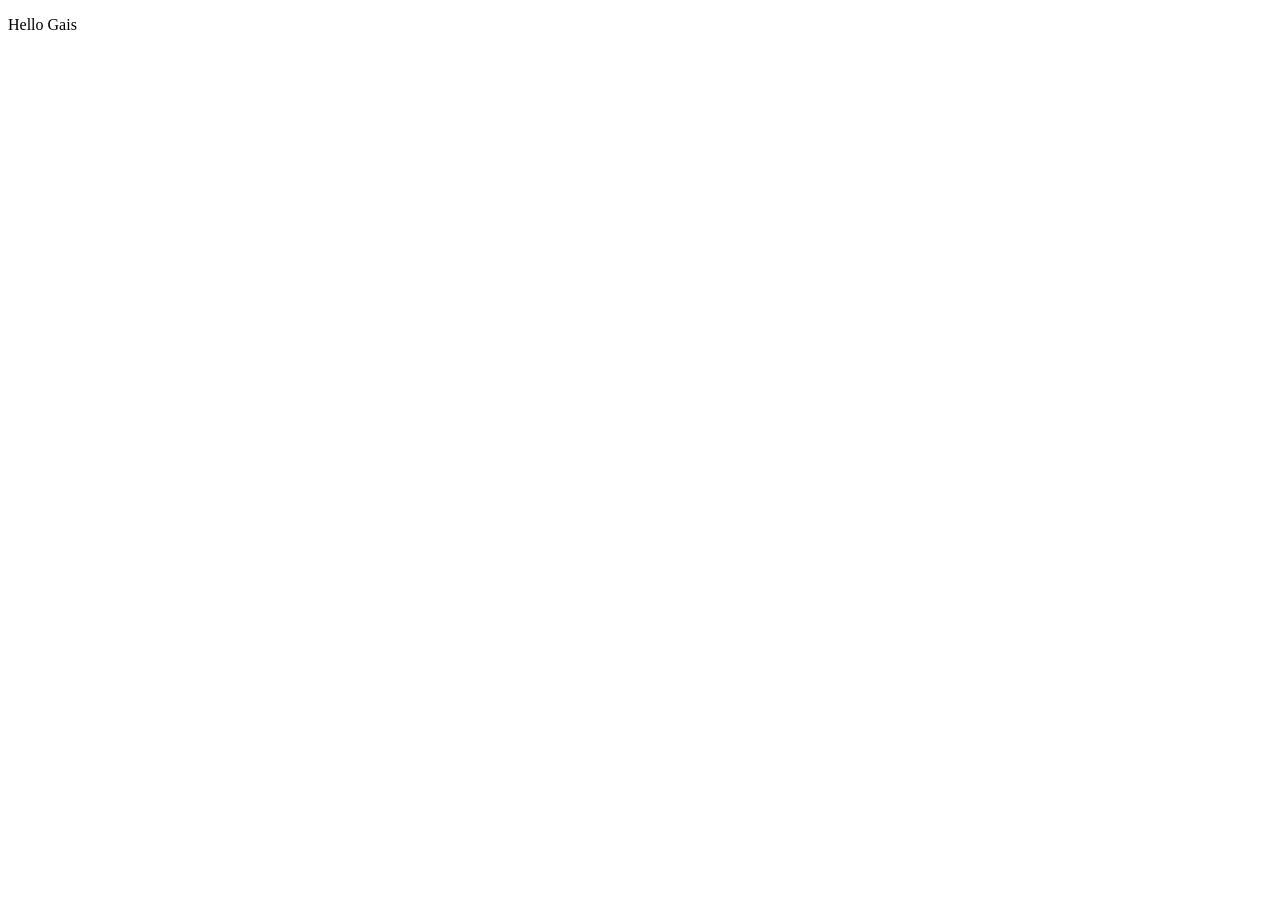
==== Bonotan.html @ 842a0441 "Initial Commit" ====
<!DOCTYPE html>
<html lang="en">
<head>
    <meta charset="UTF-8">
    <meta name="viewport" content="width=device-width, initial-scale=1.0">
    <title>Xel Visual.com</title>
</head>
<body>
    <p>Hello Gais</p>
    
</body>
</html>
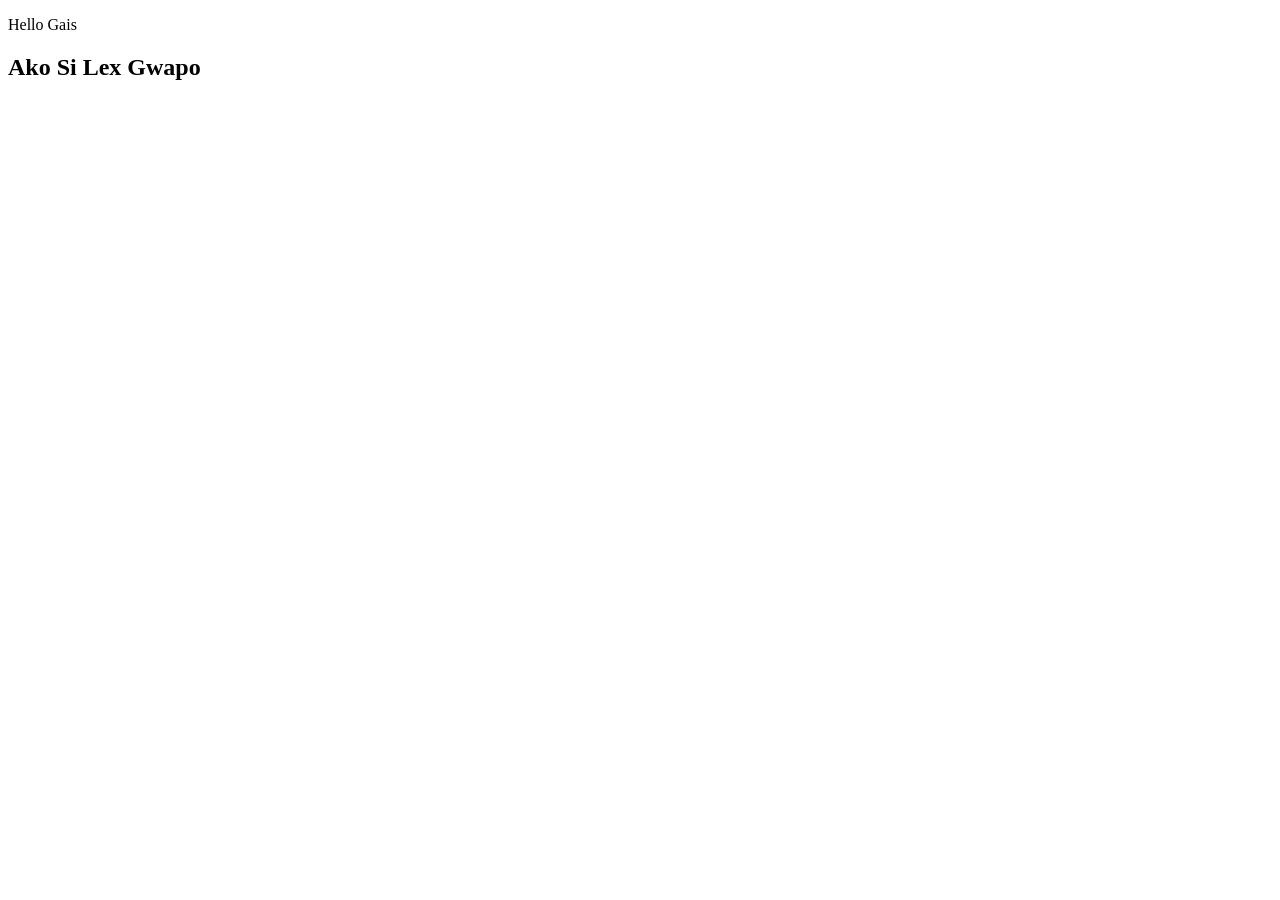
==== commit 6ba7b452: "updated website" ====
--- a/Bonotan.html
+++ b/Bonotan.html
@@ -3,10 +3,11 @@
 <head>
     <meta charset="UTF-8">
     <meta name="viewport" content="width=device-width, initial-scale=1.0">
-    <title>Xel Visual.com</title>
+    <title>Xel Visual.com - Change 1</title>
 </head>
 <body>
     <p>Hello Gais</p>
+    <h2>Ako Si Lex Gwapo</h2>
     
 </body>
 </html>
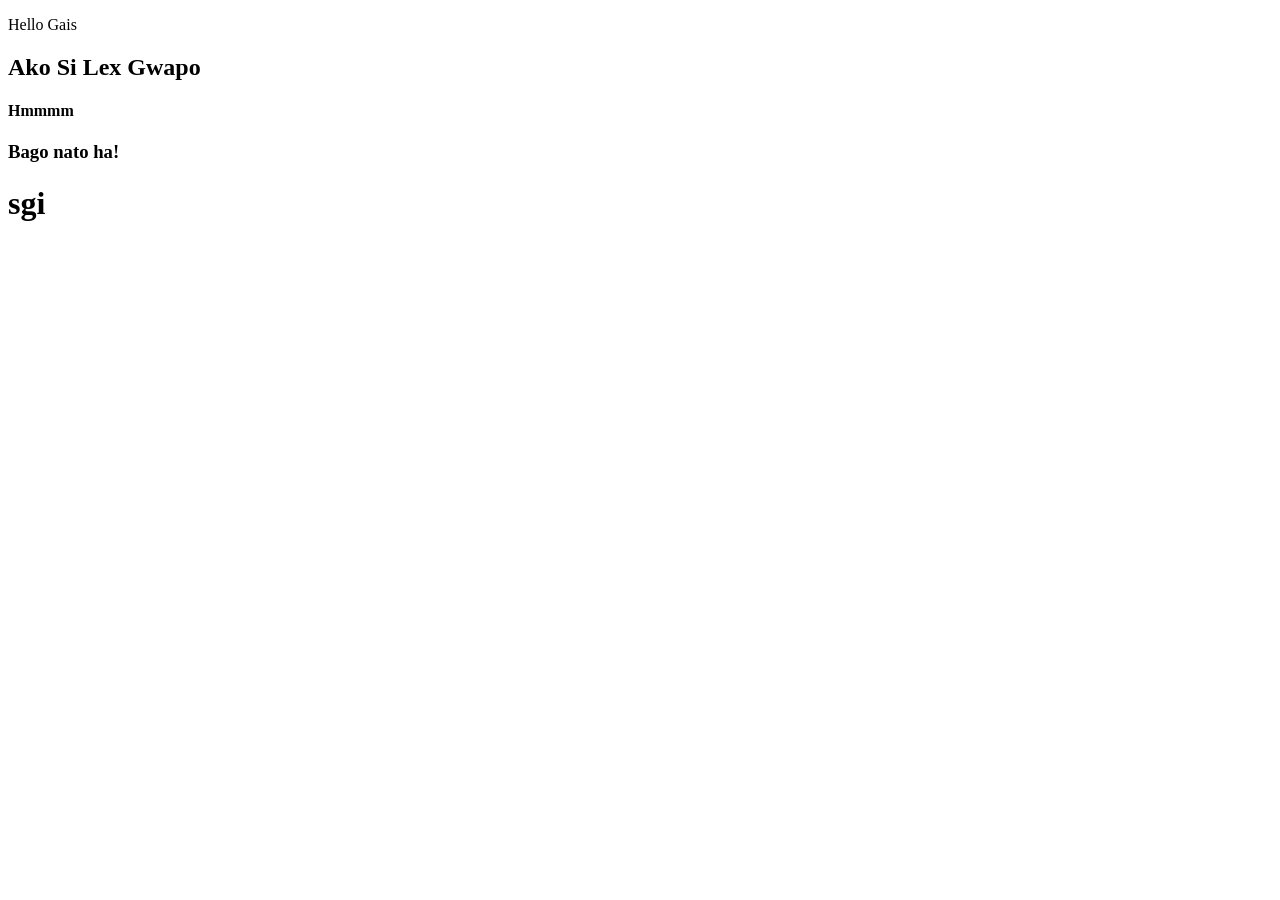
==== commit e5a9393b: "Updated nani" ====
--- a/Bonotan.html
+++ b/Bonotan.html
@@ -3,11 +3,14 @@
 <head>
     <meta charset="UTF-8">
     <meta name="viewport" content="width=device-width, initial-scale=1.0">
-    <title>Xel Visual.com - Change 1</title>
+    <title>Xel Visual.com</title>
 </head>
 <body>
     <p>Hello Gais</p>
     <h2>Ako Si Lex Gwapo</h2>
+    <h4>Hmmmm</h4>
+    <h3>Bago nato ha!</h3>
+    <h1>sgi</h1>
     
 </body>
 </html>
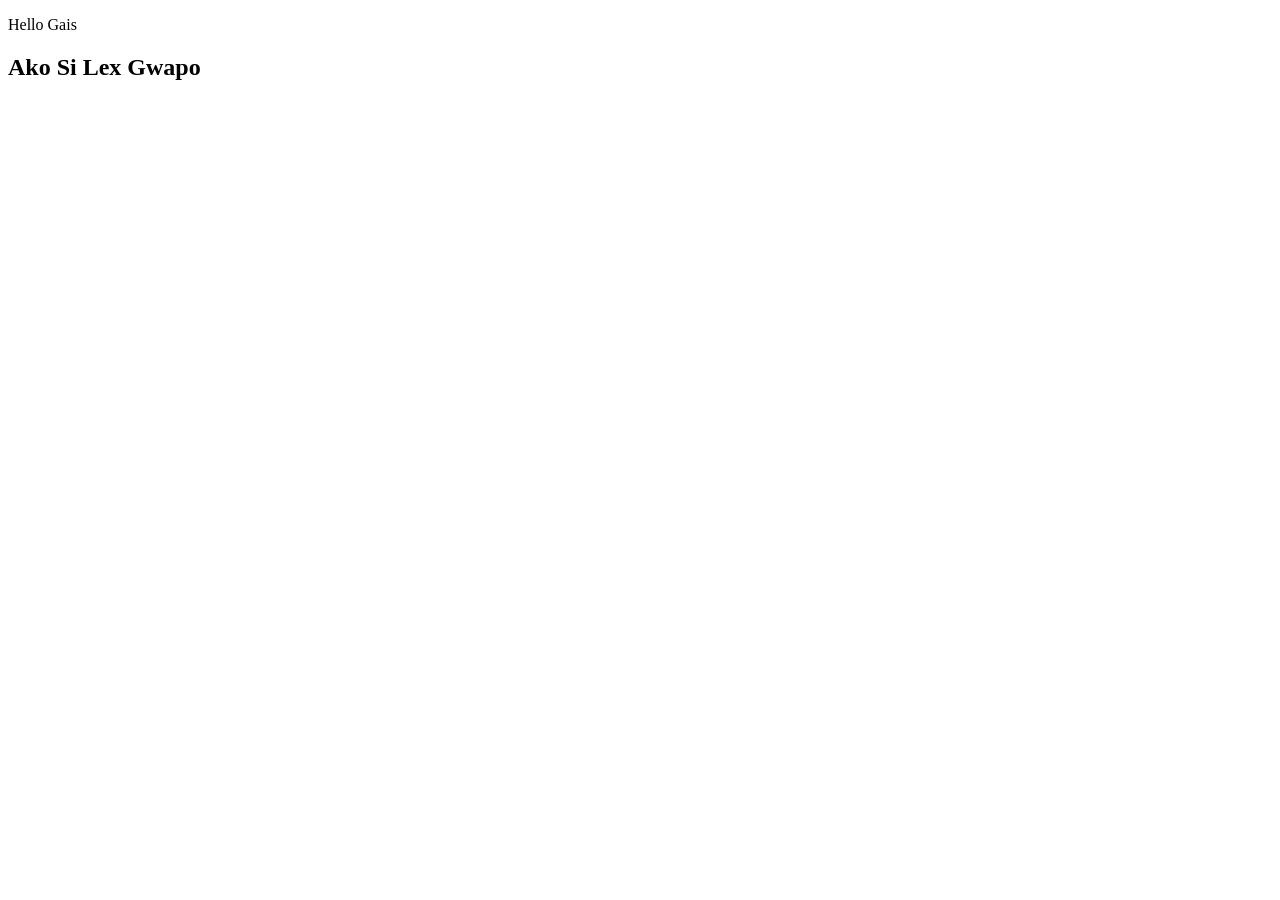
==== commit 2ad633a6: "Balik sa sugod" ====
--- a/Bonotan.html
+++ b/Bonotan.html
@@ -8,9 +8,6 @@
 <body>
     <p>Hello Gais</p>
     <h2>Ako Si Lex Gwapo</h2>
-    <h4>Hmmmm</h4>
-    <h3>Bago nato ha!</h3>
-    <h1>sgi</h1>
     
 </body>
 </html>
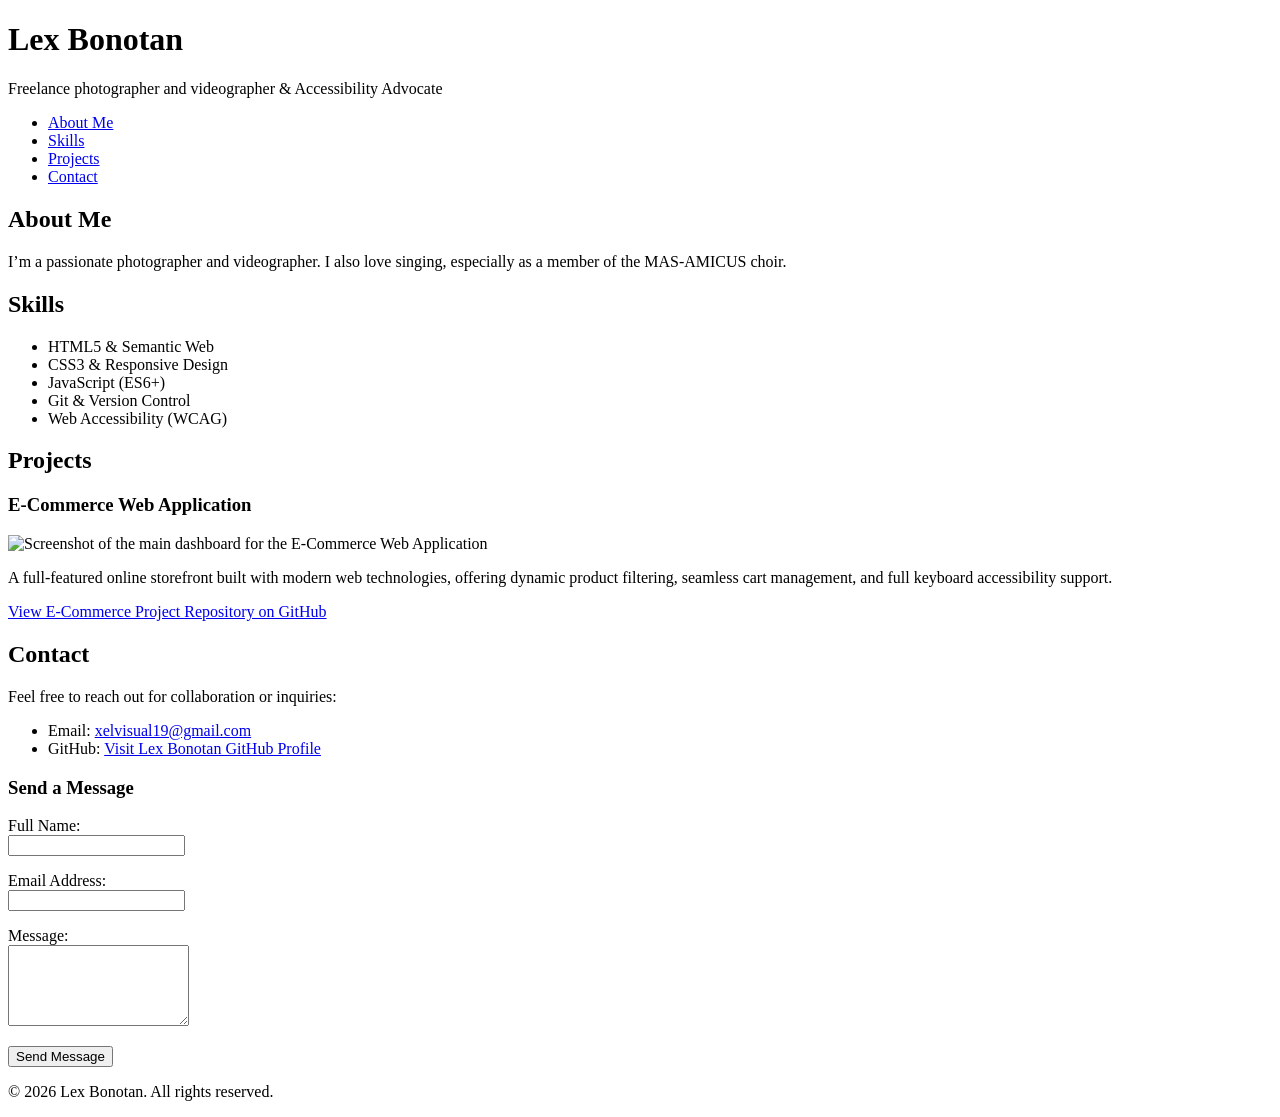
==== commit b09cd721: "Updated Bonotan_HTML" ====
--- a/Bonotan.html
+++ b/Bonotan.html
@@ -3,11 +3,84 @@
 <head>
     <meta charset="UTF-8">
     <meta name="viewport" content="width=device-width, initial-scale=1.0">
-    <title>Xel Visual.com</title>
+    <title>Lex Bonotan - Xel Visual</title>
+    <meta name="description" content="Personal portfolio of Lex Bonotan, a Freelance photographer and a videographer">
 </head>
 <body>
-    <p>Hello Gais</p>
-    <h2>Ako Si Lex Gwapo</h2>
-    
+
+    <header>
+        <h1>Lex Bonotan</h1>
+        <p>Freelance photographer and videographer &amp; Accessibility Advocate</p>
+        <nav aria-label="Main Navigation">
+            <ul>
+                <li><a href="#about">About Me</a></li>
+                <li><a href="#skills">Skills</a></li>
+                <li><a href="#projects">Projects</a></li>
+                <li><a href="#contact">Contact</a></li>
+            </ul>
+        </nav>
+    </header>
+
+    <main>
+        <section id="about">
+            <h2>About Me</h2>
+            <p>I’m a passionate photographer and videographer. I also love singing, especially as a member of the MAS-AMICUS choir.
+</p>
+        </section>
+
+        <section id="skills">
+            <h2>Skills</h2>
+            <ul>
+                <li>HTML5 &amp; Semantic Web</li>
+                <li>CSS3 &amp; Responsive Design</li>
+                <li>JavaScript (ES6+)</li>
+                <li>Git &amp; Version Control</li>
+                <li>Web Accessibility (WCAG)</li>
+            </ul>
+        </section>
+
+        <section id="projects">
+            <h2>Projects</h2>
+            <article>
+                <h3>E-Commerce Web Application</h3>
+                <img src="project-placeholder.jpg" alt="Screenshot of the main dashboard for the E-Commerce Web Application">
+                <p>A full-featured online storefront built with modern web technologies, offering dynamic product filtering, seamless cart management, and full keyboard accessibility support.</p>
+                <p>
+                    <a href="https://github.com/your-username/sample-project" target="_blank" rel="noopener noreferrer">View E-Commerce Project Repository on GitHub</a>
+                </p>
+            </article>
+        </section>
+
+        <section id="contact">
+            <h2>Contact</h2>
+            <p>Feel free to reach out for collaboration or inquiries:</p>
+            <ul>
+                <li>Email: <a href="mailto:xelvisual19@gmail.com">xelvisual19@gmail.com</a></li>
+                <li>GitHub: <a href="https://github.com/Xel-na" target="_blank" rel="noopener noreferrer">Visit Lex Bonotan GitHub Profile</a></li>
+            </ul>
+
+            <h3>Send a Message</h3>
+            <form action="#" method="post">
+                <p>
+                    <label for="name">Full Name:</label><br>
+                    <input type="text" id="name" name="name" required>
+                </p>
+                <p>
+                    <label for="email">Email Address:</label><br>
+                    <input type="email" id="email" name="email" required>
+                </p>
+                <p>
+                    <label for="message">Message:</label><br>
+                    <textarea id="message" name="message" rows="5" required></textarea>
+                </p>
+                <button type="submit">Send Message</button>
+            </form>
+        </section>
+    </main>
+
+    <footer>
+        <p>&copy; 2026 Lex Bonotan. All rights reserved.</p>
+    </footer>
+
 </body>
 </html>
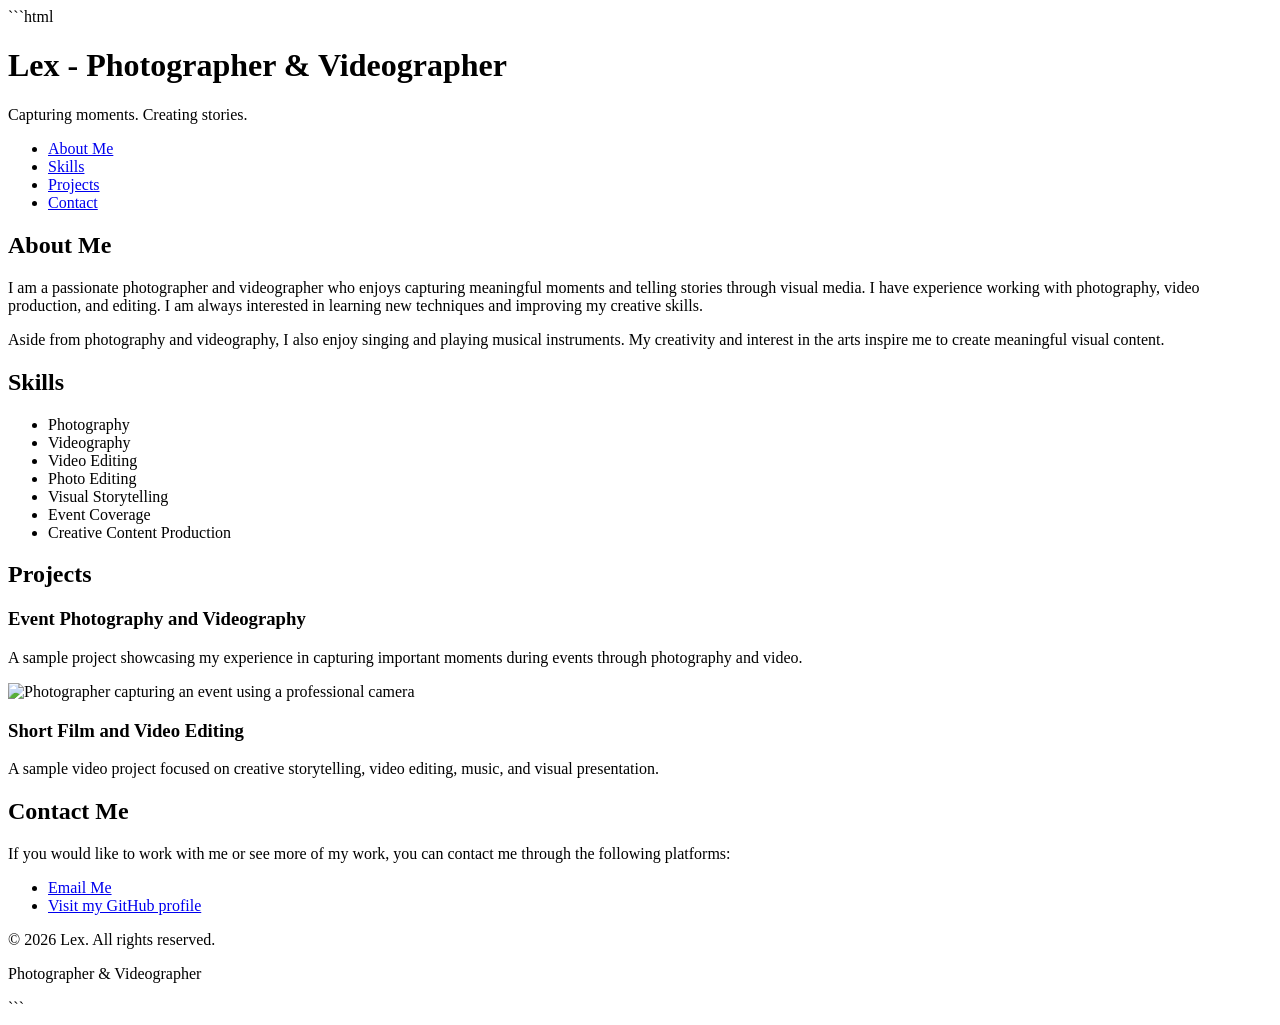
==== commit 7e801c13: "Updated Bonotan ver4" ====
--- a/Bonotan.html
+++ b/Bonotan.html
@@ -1,17 +1,26 @@
+```html
 <!DOCTYPE html>
 <html lang="en">
+
 <head>
     <meta charset="UTF-8">
     <meta name="viewport" content="width=device-width, initial-scale=1.0">
-    <title>Lex Bonotan - Xel Visual</title>
-    <meta name="description" content="Personal portfolio of Lex Bonotan, a Freelance photographer and a videographer">
+
+    <title>Lex | Photographer and Videographer</title>
+
+    <meta name="description"
+        content="Personal portfolio of Lex, a passionate photographer and videographer specializing in photography, videography, and creative visual storytelling.">
 </head>
+
 <body>
 
+    <!-- Header -->
     <header>
-        <h1>Lex Bonotan</h1>
-        <p>Freelance photographer and videographer &amp; Accessibility Advocate</p>
-        <nav aria-label="Main Navigation">
+        <h1>Lex - Photographer & Videographer</h1>
+        <p>Capturing moments. Creating stories.</p>
+
+        <!-- Navigation -->
+        <nav aria-label="Main navigation">
             <ul>
                 <li><a href="#about">About Me</a></li>
                 <li><a href="#skills">Skills</a></li>
@@ -21,66 +30,106 @@
         </nav>
     </header>
 
+    <!-- Main Content -->
     <main>
+
+        <!-- About Me Section -->
         <section id="about">
             <h2>About Me</h2>
-            <p>I’m a passionate photographer and videographer. I also love singing, especially as a member of the MAS-AMICUS choir.
-</p>
+
+            <p>
+                I am a passionate photographer and videographer who enjoys
+                capturing meaningful moments and telling stories through
+                visual media. I have experience working with photography,
+                video production, and editing. I am always interested in
+                learning new techniques and improving my creative skills.
+            </p>
+
+            <p>
+                Aside from photography and videography, I also enjoy singing
+                and playing musical instruments. My creativity and interest
+                in the arts inspire me to create meaningful visual content.
+            </p>
         </section>
 
+        <!-- Skills Section -->
         <section id="skills">
             <h2>Skills</h2>
+
             <ul>
-                <li>HTML5 &amp; Semantic Web</li>
-                <li>CSS3 &amp; Responsive Design</li>
-                <li>JavaScript (ES6+)</li>
-                <li>Git &amp; Version Control</li>
-                <li>Web Accessibility (WCAG)</li>
+                <li>Photography</li>
+                <li>Videography</li>
+                <li>Video Editing</li>
+                <li>Photo Editing</li>
+                <li>Visual Storytelling</li>
+                <li>Event Coverage</li>
+                <li>Creative Content Production</li>
             </ul>
         </section>
 
+        <!-- Projects Section -->
         <section id="projects">
             <h2>Projects</h2>
+
             <article>
-                <h3>E-Commerce Web Application</h3>
-                <img src="project-placeholder.jpg" alt="Screenshot of the main dashboard for the E-Commerce Web Application">
-                <p>A full-featured online storefront built with modern web technologies, offering dynamic product filtering, seamless cart management, and full keyboard accessibility support.</p>
+                <h3>Event Photography and Videography</h3>
+
                 <p>
-                    <a href="https://github.com/your-username/sample-project" target="_blank" rel="noopener noreferrer">View E-Commerce Project Repository on GitHub</a>
+                    A sample project showcasing my experience in capturing
+                    important moments during events through photography and
+                    video.
+                </p>
+
+                <img
+                    src="images/event-photography.jpg"
+                    alt="Photographer capturing an event using a professional camera">
+
+            </article>
+
+            <article>
+                <h3>Short Film and Video Editing</h3>
+
+                <p>
+                    A sample video project focused on creative storytelling,
+                    video editing, music, and visual presentation.
                 </p>
             </article>
+
         </section>
 
+        <!-- Contact Section -->
         <section id="contact">
-            <h2>Contact</h2>
-            <p>Feel free to reach out for collaboration or inquiries:</p>
+            <h2>Contact Me</h2>
+
+            <p>
+                If you would like to work with me or see more of my work,
+                you can contact me through the following platforms:
+            </p>
+
             <ul>
-                <li>Email: <a href="mailto:xelvisual19@gmail.com">xelvisual19@gmail.com</a></li>
-                <li>GitHub: <a href="https://github.com/Xel-na" target="_blank" rel="noopener noreferrer">Visit Lex Bonotan GitHub Profile</a></li>
+                <li>
+                    <a href="mailto:your-email@example.com">
+                        Email Me
+                    </a>
+                </li>
+
+                <li>
+                    <a href="https://github.com/yourusername">
+                        Visit my GitHub profile
+                    </a>
+                </li>
             </ul>
+        </section>
 
-            <h3>Send a Message</h3>
-            <form action="#" method="post">
-                <p>
-                    <label for="name">Full Name:</label><br>
-                    <input type="text" id="name" name="name" required>
-                </p>
-                <p>
-                    <label for="email">Email Address:</label><br>
-                    <input type="email" id="email" name="email" required>
-                </p>
-                <p>
-                    <label for="message">Message:</label><br>
-                    <textarea id="message" name="message" rows="5" required></textarea>
-                </p>
-                <button type="submit">Send Message</button>
-            </form>
-        </section>
     </main>
 
+    <!-- Footer -->
     <footer>
-        <p>&copy; 2026 Lex Bonotan. All rights reserved.</p>
+        <p>&copy; 2026 Lex. All rights reserved.</p>
+        <p>Photographer & Videographer</p>
     </footer>
 
 </body>
-</html>+
+</html>
+```
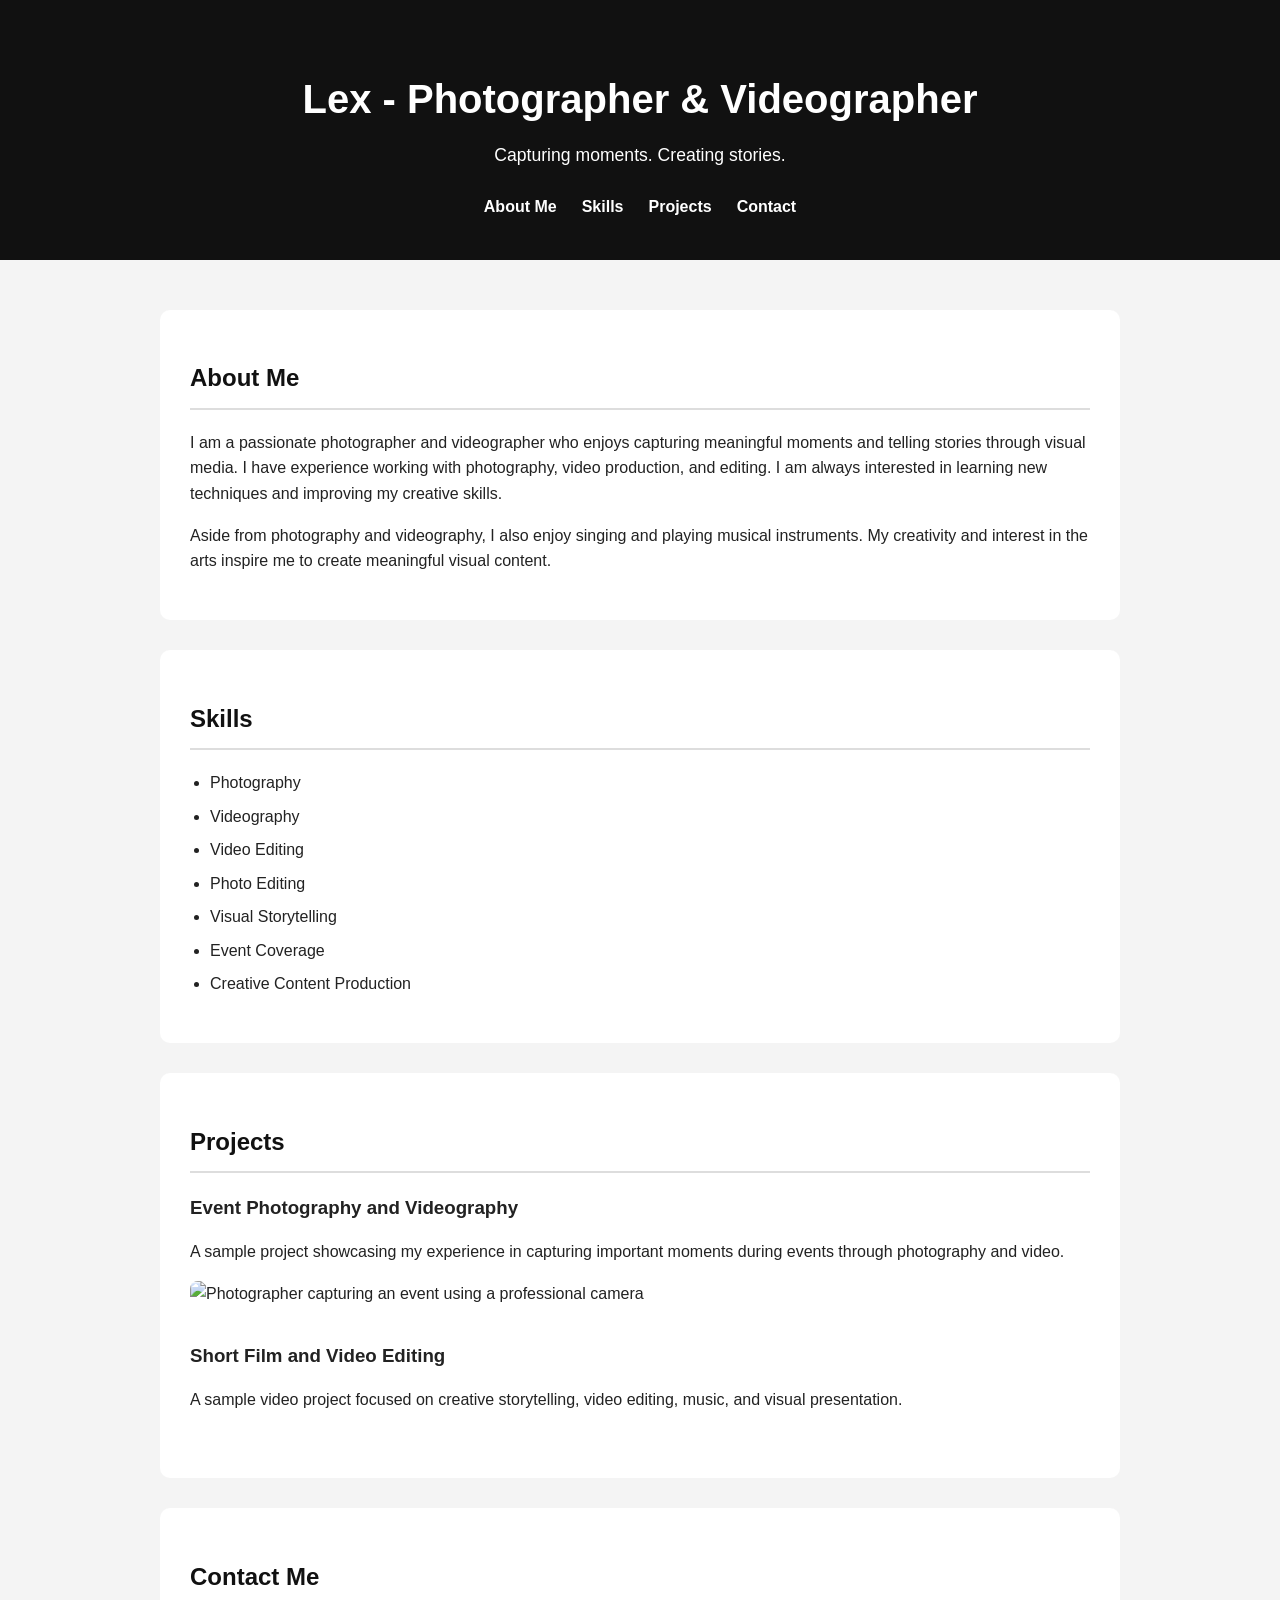
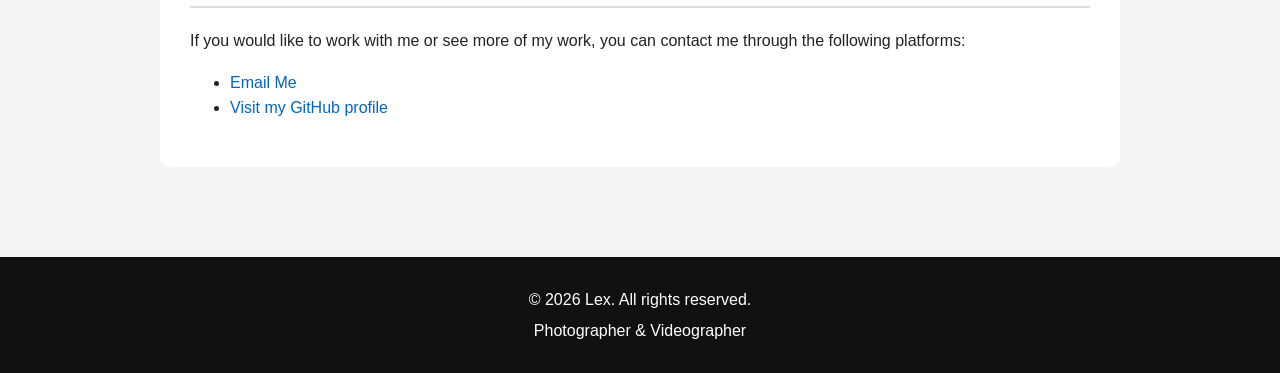
==== commit 557eaeb7: "Add External CSS" ====
--- a/Bonotan.html
+++ b/Bonotan.html
@@ -1,4 +1,4 @@
-```html
+<!--html -->
 <!DOCTYPE html>
 <html lang="en">
 
@@ -10,6 +10,7 @@
 
     <meta name="description"
         content="Personal portfolio of Lex, a passionate photographer and videographer specializing in photography, videography, and creative visual storytelling.">
+        <link rel="stylesheet" href="Bonotan.css">
 </head>
 
 <body>
@@ -108,13 +109,13 @@
 
             <ul>
                 <li>
-                    <a href="mailto:your-email@example.com">
+                    <a href="mailto:xelvisual19@gmail.com">
                         Email Me
                     </a>
                 </li>
 
                 <li>
-                    <a href="https://github.com/yourusername">
+                    <a href="https://github.com/Xel-na">
                         Visit my GitHub profile
                     </a>
                 </li>
@@ -132,4 +133,3 @@
 </body>
 
 </html>
-```
--- a/Bonotan.css
+++ b/Bonotan.css
@@ -0,0 +1,144 @@
+/* General Styles */
+* {
+    box-sizing: border-box;
+}
+
+html {
+    scroll-behavior: smooth;
+}
+
+body {
+    font-family: Arial, Helvetica, sans-serif;
+    line-height: 1.6;
+    margin: 0;
+    background-color: #f4f4f4;
+    color: #222;
+}
+
+/* Header */
+header {
+    background-color: #111;
+    color: white;
+    text-align: center;
+    padding: 40px 20px;
+}
+
+header h1 {
+    margin-bottom: 10px;
+    font-size: 2.5rem;
+}
+
+header p {
+    margin-top: 0;
+    font-size: 1.1rem;
+}
+
+/* Navigation */
+nav {
+    margin-top: 25px;
+}
+
+nav ul {
+    list-style: none;
+    padding: 0;
+    margin: 0;
+    display: flex;
+    justify-content: center;
+    gap: 25px;
+}
+
+nav a {
+    color: white;
+    text-decoration: none;
+    font-weight: bold;
+}
+
+nav a:hover {
+    text-decoration: underline;
+}
+
+/* Main Content */
+main {
+    max-width: 1000px;
+    margin: 0 auto;
+    padding: 20px;
+}
+
+section {
+    background-color: white;
+    margin: 30px 0;
+    padding: 30px;
+    border-radius: 10px;
+}
+
+section h2 {
+    color: #111;
+    border-bottom: 2px solid #ddd;
+    padding-bottom: 10px;
+}
+
+/* Skills */
+#skills ul {
+    padding-left: 20px;
+}
+
+#skills li {
+    margin-bottom: 8px;
+}
+
+/* Projects */
+article {
+    margin-bottom: 35px;
+}
+
+article h3 {
+    margin-bottom: 10px;
+}
+
+article img {
+    display: block;
+    width: 100%;
+    max-width: 600px;
+    height: auto;
+    margin-top: 15px;
+    border-radius: 8px;
+}
+
+/* Contact */
+#contact a {
+    color: #0066cc;
+    text-decoration: none;
+}
+
+#contact a:hover {
+    text-decoration: underline;
+}
+
+/* Footer */
+footer {
+    background-color: #111;
+    color: white;
+    text-align: center;
+    padding: 25px 20px;
+    margin-top: 40px;
+}
+
+footer p {
+    margin: 5px 0;
+}
+
+/* Responsive Design */
+@media (max-width: 600px) {
+    header h1 {
+        font-size: 2rem;
+    }
+
+    nav ul {
+        flex-direction: column;
+        gap: 10px;
+    }
+
+    section {
+        padding: 20px;
+    }
+}
